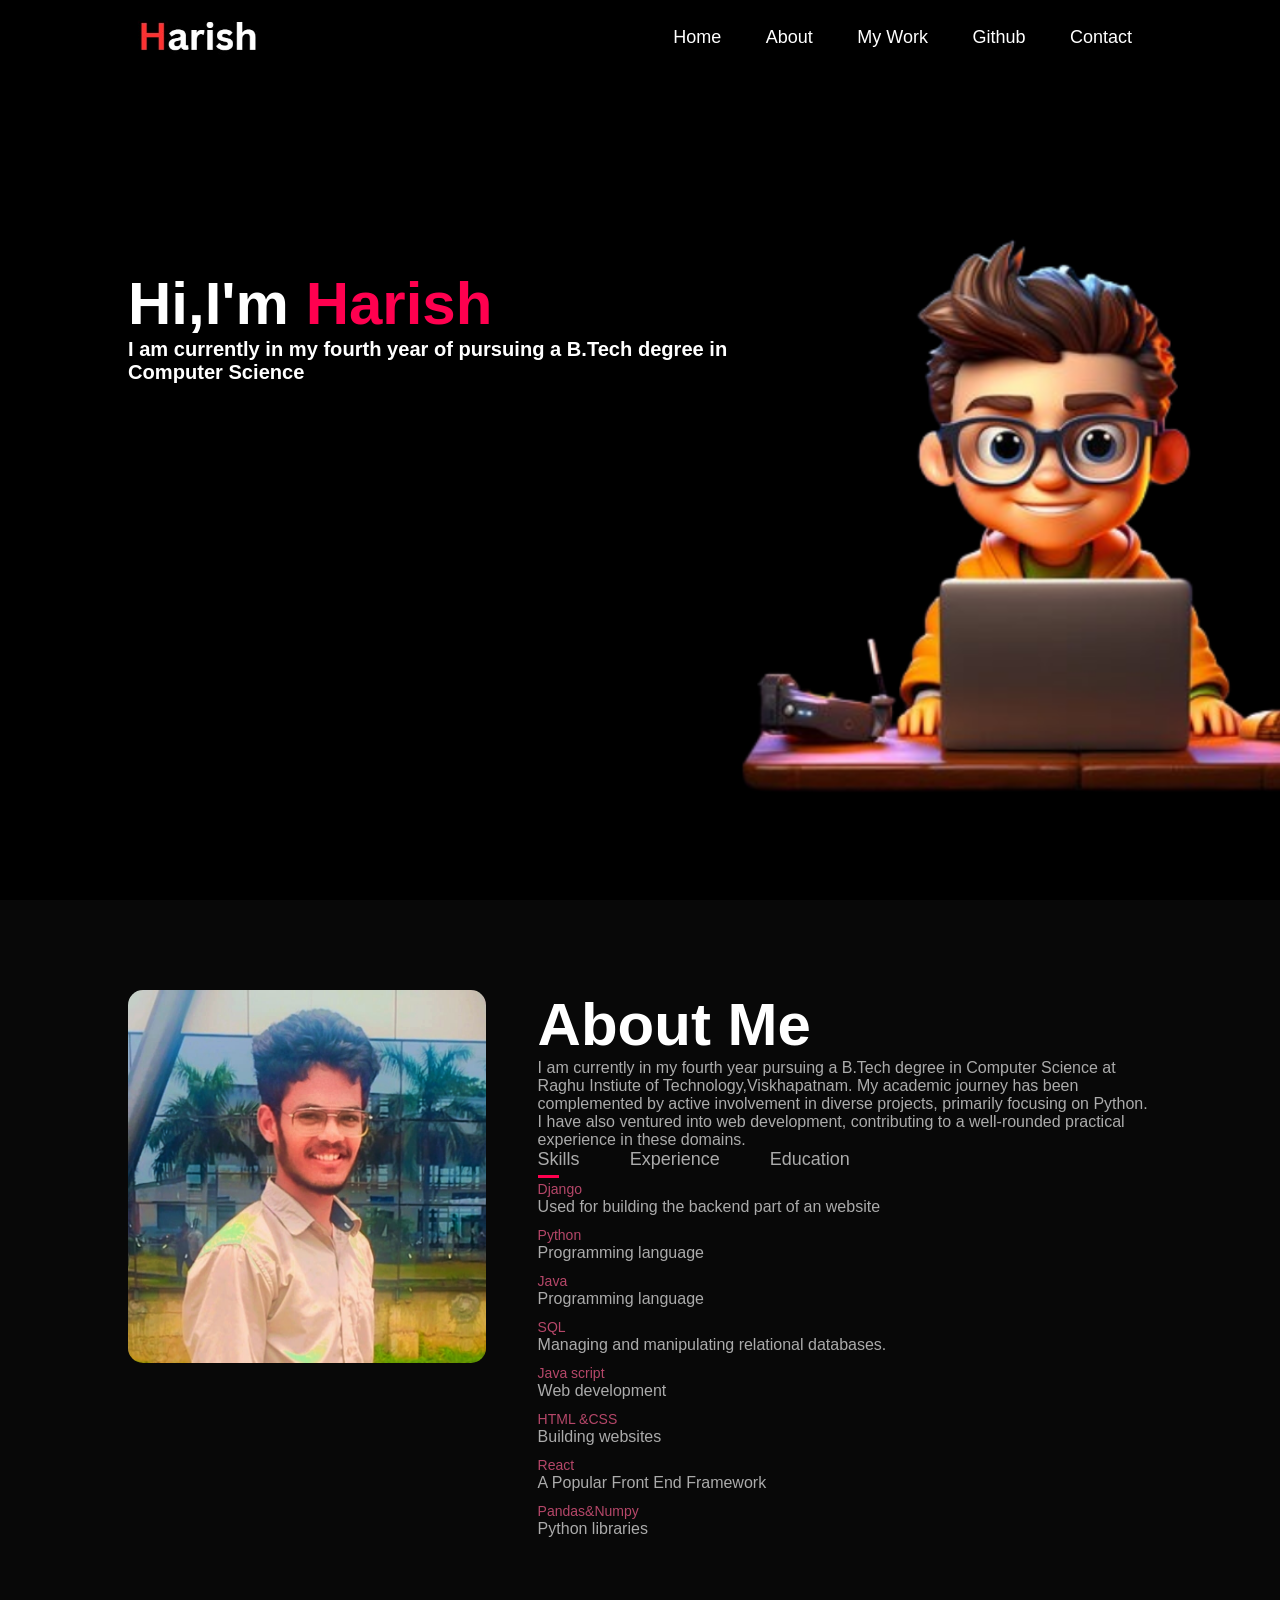
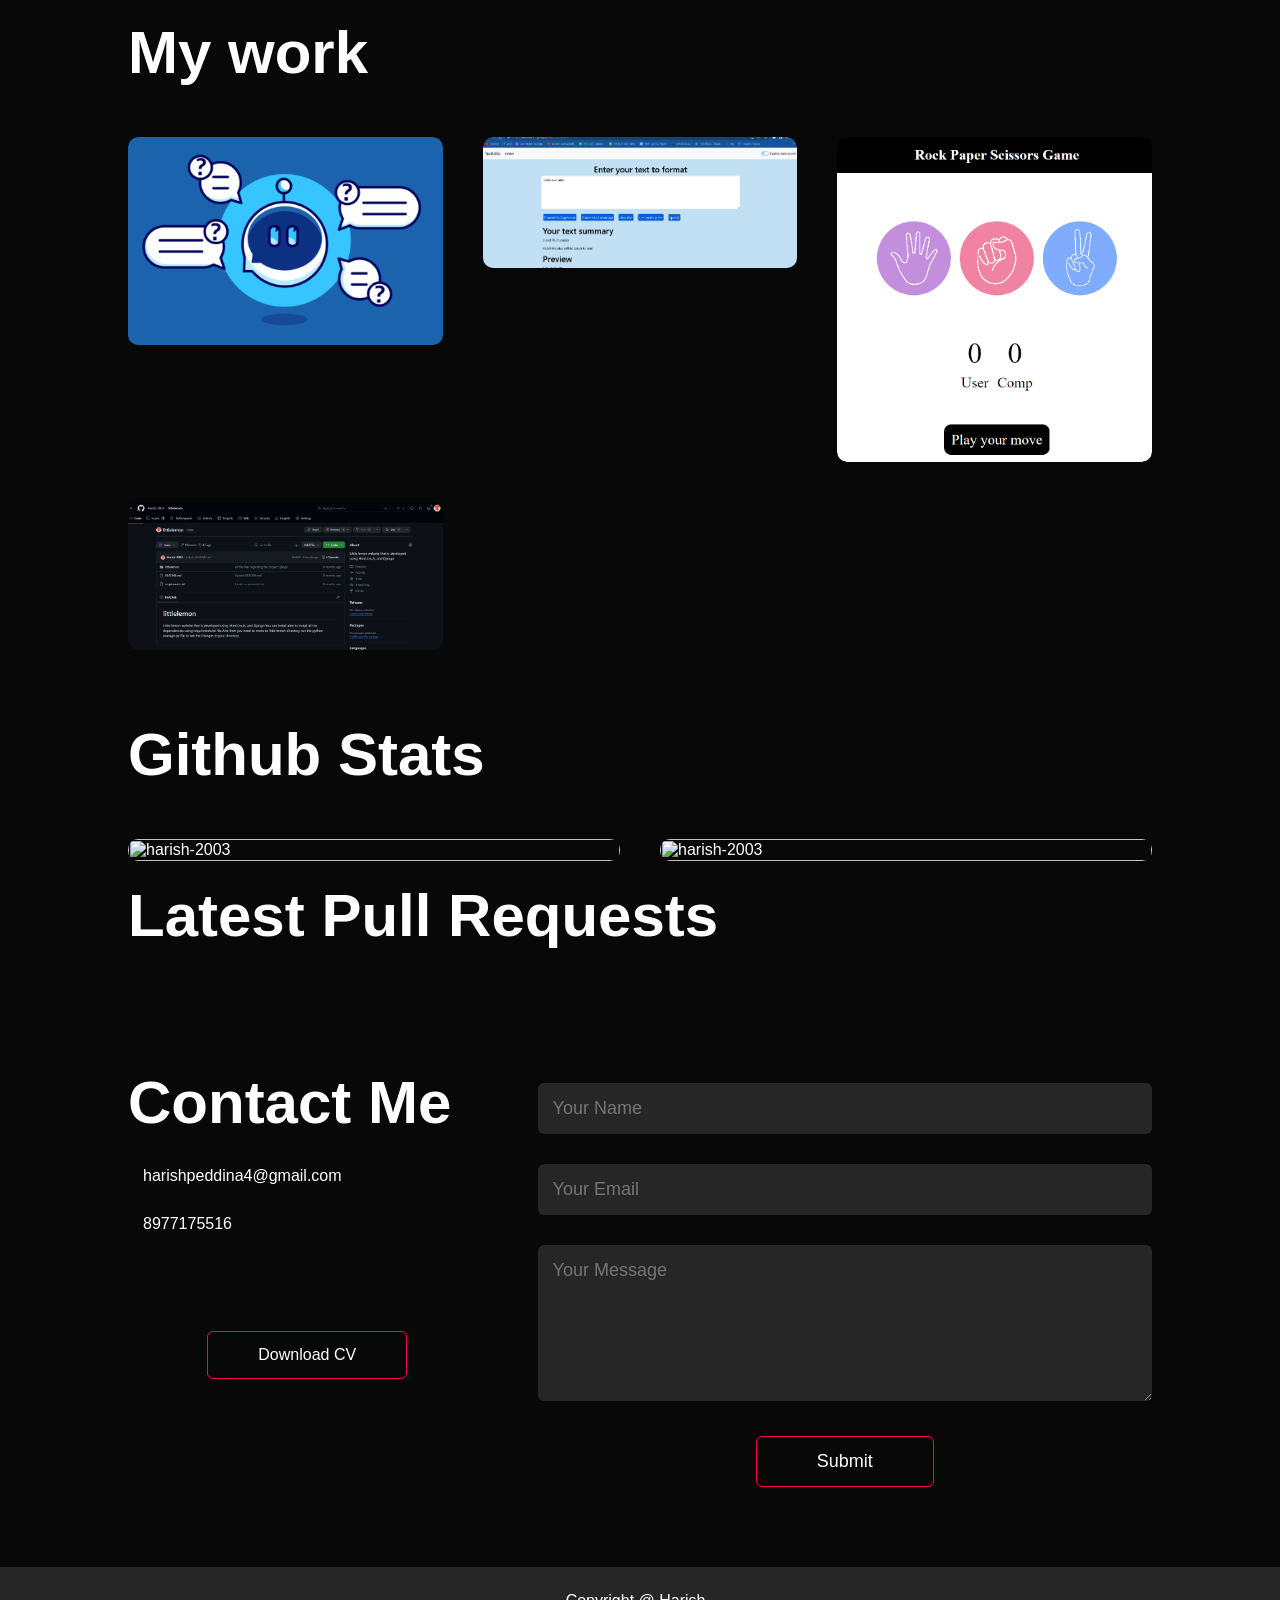
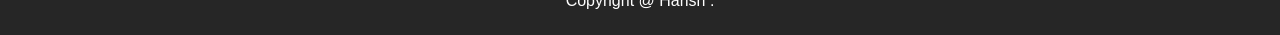
==== index.html @ 88ec81d2 "Add files via upload" ====
<html>

<head>
    <meta charset="UTF-8">
    <meta http-equiv="X-UA-Compatible" content="IE=edge">
    <meta name="viewport" content="width=device-width,initial-scale=1.0">
    <title> Personal portfolio website</title>
    <link rel="stylesheet" href="style.css">
    <script src="https://kit.fontawesome.com/f18b6457b7.js" crossorigin="anonymous"></script>
    <style>
        .dynamic-text {
            color: #ff004f;
            display: inline;
        }
    </style>
    <script>
        const words = ["Harish", "Open Source Enthausist", "Student", "Teacher", "Explorer", "Traveller", "Coder"];
        let currentIndex = 0;

        function changeText() {
            const textElement = document.getElementById("dynamicText");
            textElement.textContent = words[currentIndex];
            currentIndex = (currentIndex + 1) % words.length;
        }

        setInterval(changeText, 1200);
    </script>
</head>

<body>
    <div id="header">
        <div class="container">
            <nav>
                <img src="images/logo.jpg" class="logo">
                <ul id="sidemenu">
                    <li><a href="#header">Home</a></li>
                    <li><a href="#about">About</a></li>
                    <li><a href="#portfolio">My Work</a></li>
                    <li><a href="#github">Github</a></li>

                    <li><a href="#contact">Contact</a></li>
                    <i class="fa-solid fa-xmark" onclick="closemenu()"></i>
                </ul>
                <i class="fa-solid fa-bars" onclick="openmenu()"></i>
            </nav>
            <div class="header-text">

                <h1> Hi,I'm <div class="dynamic-text" id="dynamicText">
                        <span>
                            Harish
                        </span>
                    </div><br>
                </h1>
                <h6>
                    <p>I am currently in my fourth year of pursuing a B.Tech degree in <br> Computer Science</p>
                </h6>
            </div>
        </div>

    </div>
    <!-- -------------about----------- -->
    <div id="about">
        <div class="container">
            <div class="row">
                <div class="about-col-1">
                    <img src="images/user-1.jpg">
                </div>
                <div class="about-col-2">
                    <h1 class="sub-title">About Me</h1>
                    <p>I am currently in my fourth year pursuing a B.Tech degree in Computer Science at Raghu Instiute
                        of Technology,Viskhapatnam.
                        My academic journey has been
                        complemented by active involvement in diverse projects, primarily focusing on Python.
                        I have also ventured into web development, contributing to a well-rounded practical experience
                        in these domains.</p>
                    <div class="tab-titles">
                        <p class="tab-links active-link" onclick="opentab('skills')">Skills</p>
                        <p class="tab-links" onclick="opentab('experience')">Experience</p>
                        <p class="tab-links" onclick="opentab('education')">Education</p>
                    </div>
                    <div class="tab-contents active-tab" id="skills">
                        <ul>
                            <li><span>Django</span><br>Used for building the backend part of an website</li>
                            <li><span>Python</span><br>Programming language</li>
                            <li><span>Java</span><br>Programming language</li>
                            <li><span>SQL</span><br>Managing and manipulating relational databases.</li>
                            <li><span>Java script</span><br>Web development</li>
                            <li><span>HTML &CSS</span><br>Building websites</li>
                            <li><span>React</span><br>A Popular Front End Framework</li>
                            <li><span>Pandas&Numpy</span><br>Python libraries</li>
                        </ul>
                    </div>
                    <div class="tab-contents" id="experience">
                        <ul>
                            <li><span>Contributer</span><br>Girl Script of Code-(05/2024-Present)</li>
                            <li><span>Teacher</span><br>DataPro-(02/2024-05/2024)</li>
                            <li><span>Internship</span><br>Certimate Info Tech-(05/2023-07/2023)</li>
                        </ul>
                    </div>
                    <div class="tab-contents" id="education">
                        <ul>
                            <li><span>B.Tech in Computer Sciencd</span><br>Raghu Instiute Of Technology(2020-2024)</li>
                            <li><span>XII-Intermediate</span><br>Sri Prathibha Junior College Srikakulam(2020)</li>
                            <li><span>High School</span><br>Gayatri Model High School(2018)</li>

                        </ul>
                    </div>
                </div>
            </div>
        </div>
        <!-------------Portfolio------------------------>
        <div id="portfolio">
            <div class="container">
                <h1 class="sub-title">My work</h1>
                <div class="work-list">
                    <div class="work">
                        <img src="images\chatbot.png">
                        <div class="layer">
                            <h3>Chat Bot and Open Api Integration</h3>
                            <p> I designed and developed an interactive chatbot using HTML, CSS, and JavaScript,
                                seamlessly integrating it with OpenAI's advanced natural language processing
                                capabilities. This chatbot delivers an intuitive and engaging user experience,
                                efficiently understanding and responding to a wide range of queries. </p>
                            <a href="https://harish-2003.github.io/"><i
                                    class="fa-solid fa-arrow-up-right-from-square"></i></a>

                        </div>
                    </div>
                    <div class="work">
                        <img src="images/textutils.png">
                        <div class="layer">
                            <h3>Text Utils</h3>
                            <p>I designed a versatile text utility application using HTML, CSS, JavaScript, and React.
                                The front-end, styled with CSS, offers a clean and responsive interface for seamless
                                user interaction. Utilizing React, the application provides dynamic and real-time text
                                manipulation features, such as text formatting, case conversion, word count, and more
                            </p>
                            <a href="https://harish-2003.github.io/rock-paper-scissor/"><i
                                    class="fa-solid fa-arrow-up-right-from-square"></i></a>
                        </div>
                    </div>
                    <div class="work">
                        <img src="images/rockpaperscissor.png">
                        <div class="layer">
                            <h3>Rock Paper Scissor Game</h3>
                            <p>I designed a fun and interactive Rock Paper Scissors game using HTML, CSS, and
                                JavaScript. The user interface features visually appealing icons for rock, paper, and
                                scissors, encouraging user engagement. The game dynamically updates the score for both
                                the user and the computer, providing real-time feedback on the outcome of each round
                            </p>
                            <a href="https://harish-2003.github.io/rock-paper-scissor/"><i
                                    class="fa-solid fa-arrow-up-right-from-square"></i></a>
                        </div>
                    </div>

                    <div class="work">
                        <img src="images/hotel.png">
                        <div class="layer">
                            <h3>Hotel Management Website</h3>
                            <p>
                                I designed a hotel management website using HTML, CSS, and Django, which allows users to
                                view menus and other services offered by the hotel. The front-end, crafted with HTML and
                                CSS, provides an attractive and responsive interface, ensuring a seamless user
                                experience across all devices. On the back-end, Django manages the dynamic content,
                                enabling features such as viewing dining menus and exploring hotel amenities.</p>
                            <a href="https://github.com/Harish-2003/littlelemon"><i
                                    class="fa-solid fa-arrow-up-right-from-square"></i></a>
                        </div>
                    </div>
                </div>
            </div>
        </div>
        <!--------------GitHub Contributions------------------->
        <div id="github">
            <div class="container">
                <h1 class="sub-title">Github Stats</h1>
                <div class="work-list">
                    <div class="work1">
                        <img src="https://github-readme-stats.vercel.app/api/top-langs?username=harish-2003&show_icons=true&locale=en&layout=compact"
                            alt="harish-2003" />
                    </div>
                    <div class="work1">
                        <img src="https://github-readme-stats.vercel.app/api?username=harish-2003&show_icons=true&locale=en"
                            alt="harish-2003" alt="harish-2003" />
                    </div>
                </div>
            </div>
            <div class="container">
                <h1 class="sub-title">Latest Pull Requests</h1><br>
                <div class="merges-container">
                    <div id="merges"></div>
                </div>
            </div>


            <script>
                const username = "harish-2003";
                const mergesContainer = document.getElementById('merges');

                // Function to fetch latest commits

                // Function to fetch latest merges
                async function fetchMerges() {
                    const response = await fetch(`https://api.github.com/search/issues?q=author:${username}+is:pr+is:merged&per_page=5`);
                    const data = await response.json();
                    const merges = data.items;
                    mergesContainer.innerHTML = '';
                    merges.forEach(merge => {
                        const mergeDiv = document.createElement('div');
                        mergeDiv.classList.add('merge');
                        const mergeMessage = document.createElement('p');
                        mergeMessage.classList.add('merge-message');
                        mergeMessage.textContent = merge.title;
                        mergeDiv.appendChild(mergeMessage);
                        mergesContainer.appendChild(mergeDiv);
                    });
                }
                fetchMerges();
            </script>
        </div>
    </div> <!--------------contact------------------->
    <div id="contact">
        <div class="container">
            <div class="row">
                <div class="contact-left">
                    <h1 class="sub-title">Contact Me</h1>
                    <p><i class="fa-solid fa-envelope"></i>harishpeddina4@gmail.com</p>
                    <p><i class="fa-solid fa-phone"></i>8977175516</p>
                    <div class="social-icons">
                        <a href="https://www.linkedin.com/in/harish-peddina/"><i class="fa-brands fa-linkedin"></i></a>
                        <a href="https://www.instagram.com/haris__5012"><i class="fa-brands fa-instagram"></i></a>
                        <a href="https://www.github.com/harish-2003"><i class="fa-brands fa-github"></i></a>
                    </div>
                    <a href=" images/My Cv.pdf" download class="btn btn2">Download CV</a>
                </div>
                <div class="contact-right">
                    <form name="submit-to-google-sheet">
                        <input type="text" name="Name" placeholder="Your Name" required>
                        <input type="email" name="Email" placeholder="Your Email" required>
                        <textarea name="Message" rows="6" placeholder="Your Message"></textarea>
                        <button type="submit" class="btn btn2">Submit</button>
                    </form>
                    <span id="msg"></span>
                </div>

            </div>
        </div>
        <div class="copyright">
            <p>Copyright @ Harish <i class="fa-solid fa-heart"></i>. </p>
        </div>
    </div>

    <script>
        var tablinks = document.getElementsByClassName("tab-links");
        var tabcontents = document.getElementsByClassName("tab-contents");

        function opentab(tabname) {
            for (tablink of tablinks) {
                tablink.classList.remove("active-link");
            }
            for (tabcontent of tabcontents) {
                tabcontent.classList.remove("active-tab");
            }
            event.currentTarget.classList.add("active-link");
            document.getElementById(tabname).classList.add("active-tab");
        }
    </script>
    <script>
        var sidemenu = document.getElementById("sidemenu");

        function openmenu() {
            sidemenu.style.right = "0";

        }
        function closemenu() {
            sidemenu.style.right = "-200px";
        }


    </script>

    <script>
        const scriptURL = 'https://script.google.com/macros/s/AKfycbwVQP561fVGaSGEnEfk7TSMjyJP9M4GQ-okrkhKSVi4F3F5-DH9_T8kZsQnn3fd7IJDpA/exec'
        const form = document.forms['submit-to-google-sheet']
        const msg = document.getElementById("msg")

        form.addEventListener('submit', e => {
            e.preventDefault()
            fetch(scriptURL, { method: 'POST', body: new FormData(form) })
                .then(response => {
                    msg.innerHTML = "Message sent successfully"
                    setTimeout(function () {
                        msg.innerHTML = ""
                    }, 5000)
                    form.reset()
                })
                .catch(error => console.error('Error!', error.message))
        })
    </script>




</body>

</html>
---- style.css ----
* {
    margin: 0;
    padding: 0;
    font-family: 'Poppins', sans-serif;
    box-sizing: border-box;
}

html {
    scroll-behavior: smooth;
}

body {
    background: #080808;
    color: #fff;

}

#header {
    width: 100%;
    height: 100vh;
    background-image: url(images/picture-4.jpg);
    background-size: cover;
    background-position: center;
    position: relative;
    overflow: hidden;
    animation: fadeInBackground 5s infinite alternate;
    /* Adjust the duration and animation type */
}

@keyframes fadeInBackground {
    from {
        opacity: 0.8;
        /* Adjust the starting opacity */
    }

    to {
        opacity: 1;
    }
}


.container {
    padding: 10px 10%;
}

nav {
    display: flex;
    align-items: center;
    justify-content: space-between;
    flex-wrap: wrap;
}

.logo {
    width: 140px;
}

nav ul li {
    display: inline-block;
    list-style: none;
    margin: 10px 20px;
}

nav ul li a {
    color: #fff;
    text-decoration: none;
    font-size: 18px;
    position: relative;
}

nav ul li a::after {
    content: '';
    width: 0;
    height: 3px;
    background: #ff004f;
    position: absolute;
    left: 0;
    bottom: -6px;
    transition: 0.5s;
}

nav ul li a:hover::after {
    width: 100%;
}

.header-text {
    margin-top: 20%;
    font-size: 30px;
}

.header-text h1 {
    font-size: 60px;
    margin-top: 20px;
}

.header-text h1 span {
    color: #ff004f;
}

/*---------------about------------ */
#about {
    padding: 80px 0;
    color: #ababab;
}

.row {
    display: flex;
    justify-content: space-between;
    flex-wrap: wrap;

}

.about-col-1 {
    flex-basis: 35%;

}

.about-col-1 img {
    width: 100%;
    border-radius: 15px;
}

.about-col-2 {
    flex-basis: 60%;
}

.sub-title {
    font-size: 60px;
    font-weight: 600;
    color: #fff;
}

.tab-titles {
    display: flex;
    margin: 20px 0 40 px;

}

.tab-links {
    margin-right: 50px;
    font-size: 18px;
    font-weight: 500;
    cursor: pointer;
    position: relative;


}

.tab-links::after {
    content: '';
    width: 0;
    height: 3px;
    background: #ff004f;
    position: absolute;
    left: 0;
    bottom: -8px;
    transition: 0.5s;
}

.tab-links.active-link::after {
    width: 50%;
}

.tab-contents ul li {
    list-style: none;
    margin: 10px 0;
}

.tab-contents ul li span {
    color: #b54769;
    font-size: 14px;
}

.tab-contents {
    display: none;
}

.tab-contents.active-tab {
    display: block;
}

/*------------------- services ------------- */
#services {
    padding: 30px 0;
}

.services-list {
    display: grid;
    grid-template-columns: repeat(auto-fit, minmax(250px, 1fr));
    grid-gap: 40px;
    margin-top: 50px;
}

.services-list div {
    background: #262626;
    padding: 40px;
    font-size: 13px;
    font-weight: 300;
    border-radius: 10px;
    transition: background 0.5s, transform 0.5s;

}

.services-list div i {
    font-size: 50px;
    margin-bottom: 30px;
    color: #fff;
}

.services-list div h2 {
    font-size: 30px;
    font-weight: 500;
    margin-bottom: 15px;
    color: #fff;
}

.services-list div a {
    text-decoration: none;
    color: #fff;
    font-size: 12px;
    margin-top: 20px;
    display: inline-block;

}

.services-list div:hover {
    background: #ff004f;
    transform: translateY(-10px);

}

/*------------ portfolio---------*/
#portfolio {
    padding: 50px 0;
}

.work-list {
    display: grid;
    grid-template-columns: repeat(auto-fit, minmax(250px, 1fr));
    grid-gap: 40px;
    margin-top: 50px;
    color: #fff;

}

.work {
    border-radius: 10px;
    position: relative;
    overflow: hidden;


}

.work img {
    width: 100%;
    border-radius: 10px;
    display: block;
    transition: transform 0.5s;
}

.work1 img {
    width: 100%;
    border-radius: 10px;
    display: block;
}

.layer {
    width: 100%;
    height: 0%;
    background: linear-gradient(rgba(0, 0, 0, 0.6), #ff004f);
    border-radius: 10px;
    position: absolute;
    left: 0;
    bottom: 0;
    overflow: hidden;
    display: flex;
    align-items: center;
    justify-content: center;
    flex-direction: column;
    padding: 0 40px;
    text-align: center;
    font-size: 14px;
    transition: height 0.5s;
}

.layer h3 {
    font-weight: 500;
    margin-bottom: 20px;
}

.layer a {
    margin-top: 10px;
    color: #ff004f;
    text-decoration: none;
    font-size: 18px;
    line-height: 50px;
    background: #fff;
    width: 50px;
    height: 50px;
    border-radius: 50%;
    text-align: center;
}

.work:hover img {
    transform: scale(1.1);

}

.work:hover .layer {
    height: 100%;

}

.btn {
    display: block;
    margin: 50px auto;
    width: fit-content;
    border: 1px solid #ff004f;
    padding: 14px 50px;
    border-radius: 6px;
    text-decoration: none;
    color: #fff;
    transition: background 0.5s;
}

.btn:hover {
    background: #ff004f;

}

/*----------contact--------*/
.contact-left {
    flex-basis: 35%;
}

.contact-right {
    flex-basis: 60%;
}

.contact-left p {
    margin-top: 30px;
}

.contact-left p i {
    color: #ff004f;
    margin-right: 15px;
    font-size: 25px;
}

.social-icons {
    margin-top: 30px;

}

.social-icons a {
    text-decoration: none;
    font-size: 30px;
    margin-right: 15px;
    color: #ababab;
    display: inline-block;
    transition: transform 0.5s;
}

.social-icons a:hover {
    color: #ff004f;
    transform: translateY(-5px);
}

.btn.btn2 a {
    display: inline-block;
    color: #ff004f;
}

.contact-right form {
    width: 100%;
}

form input,
form textarea {
    width: 100%;
    border: 0;
    outline: none;
    background: #262626;
    padding: 15px;
    margin: 15px 0;
    color: #fff;
    font-size: 18px;
    border-radius: 6px;
}

form .btn2 {
    padding: 14px 60px;
    font-size: 18px;
    margin-top: 20px;
    cursor: pointer;
    background: transparent
}

.copyright {
    width: 100%;
    text-align: center;
    padding: 25px 0;
    background: #262626;
    font-weight: 300;
    margin-top: 20px;

}

.copyright i {
    color: #ff004f;
}

.merge {
    background-color: black;
    color: white;
    border-radius: 10px;
    padding: 10px;
    margin: 10px 0;
    border: solid;
    border-color: #ff004f;
    font-size: 25px;
    font-weight: bold;
    opacity: 0.8;
    transition: transform 0.3s ease;
}

.merge:hover {
    transform: scale(1.05);
    /* Slight zoom effect on hover */
}

/*-------------------css for small screen------------*/

nav .fa-solid {
    display: none;

}

@media only screen and (max-width:600px) {
    #header {
        background-image: url(images/picture-mobile.jpg);
    }

    .header-text {
        margin-top: 100%;
        font-size: 16px;
    }

    .header-text h1 {
        font-size: 30px;
    }

    nav i.fa-solid {
        display: block;
        font-size: 25px;



    }

    nav ul {
        background: #ff004f;
        position: fixed;
        top: 0;
        right: -200px;
        width: 200px;
        height: 100vh;
        padding-top: 50px;
        z-index: 2;
        transition: right 0.5s;
    }

    nav ul li {
        display: block;
        margin: 25px;
    }

    nav ul i.fa-solid {
        position: absolute;
        top: 25px;
        left: 25px;

    }

    .sub-title {
        font-size: 40px;

    }

    .about-col-1,
    .about-col-2 {
        flex-basis: 200%;

    }

    .about-col-1 {
        margin-bottom: 20px;

    }

    .about-col-2 {
        font-size: 13px;

    }

    .tab-links {
        font-size: 16px;
        margin-right: 20px;
    }

    .contact-left,
    .contact-right {
        flex-basis: 100%;
    }

    .copyright {
        font-size: 16px;
    }

    #msg {
        color: #61b752;
        margin-top: -20px;
        display: block;
    }
}
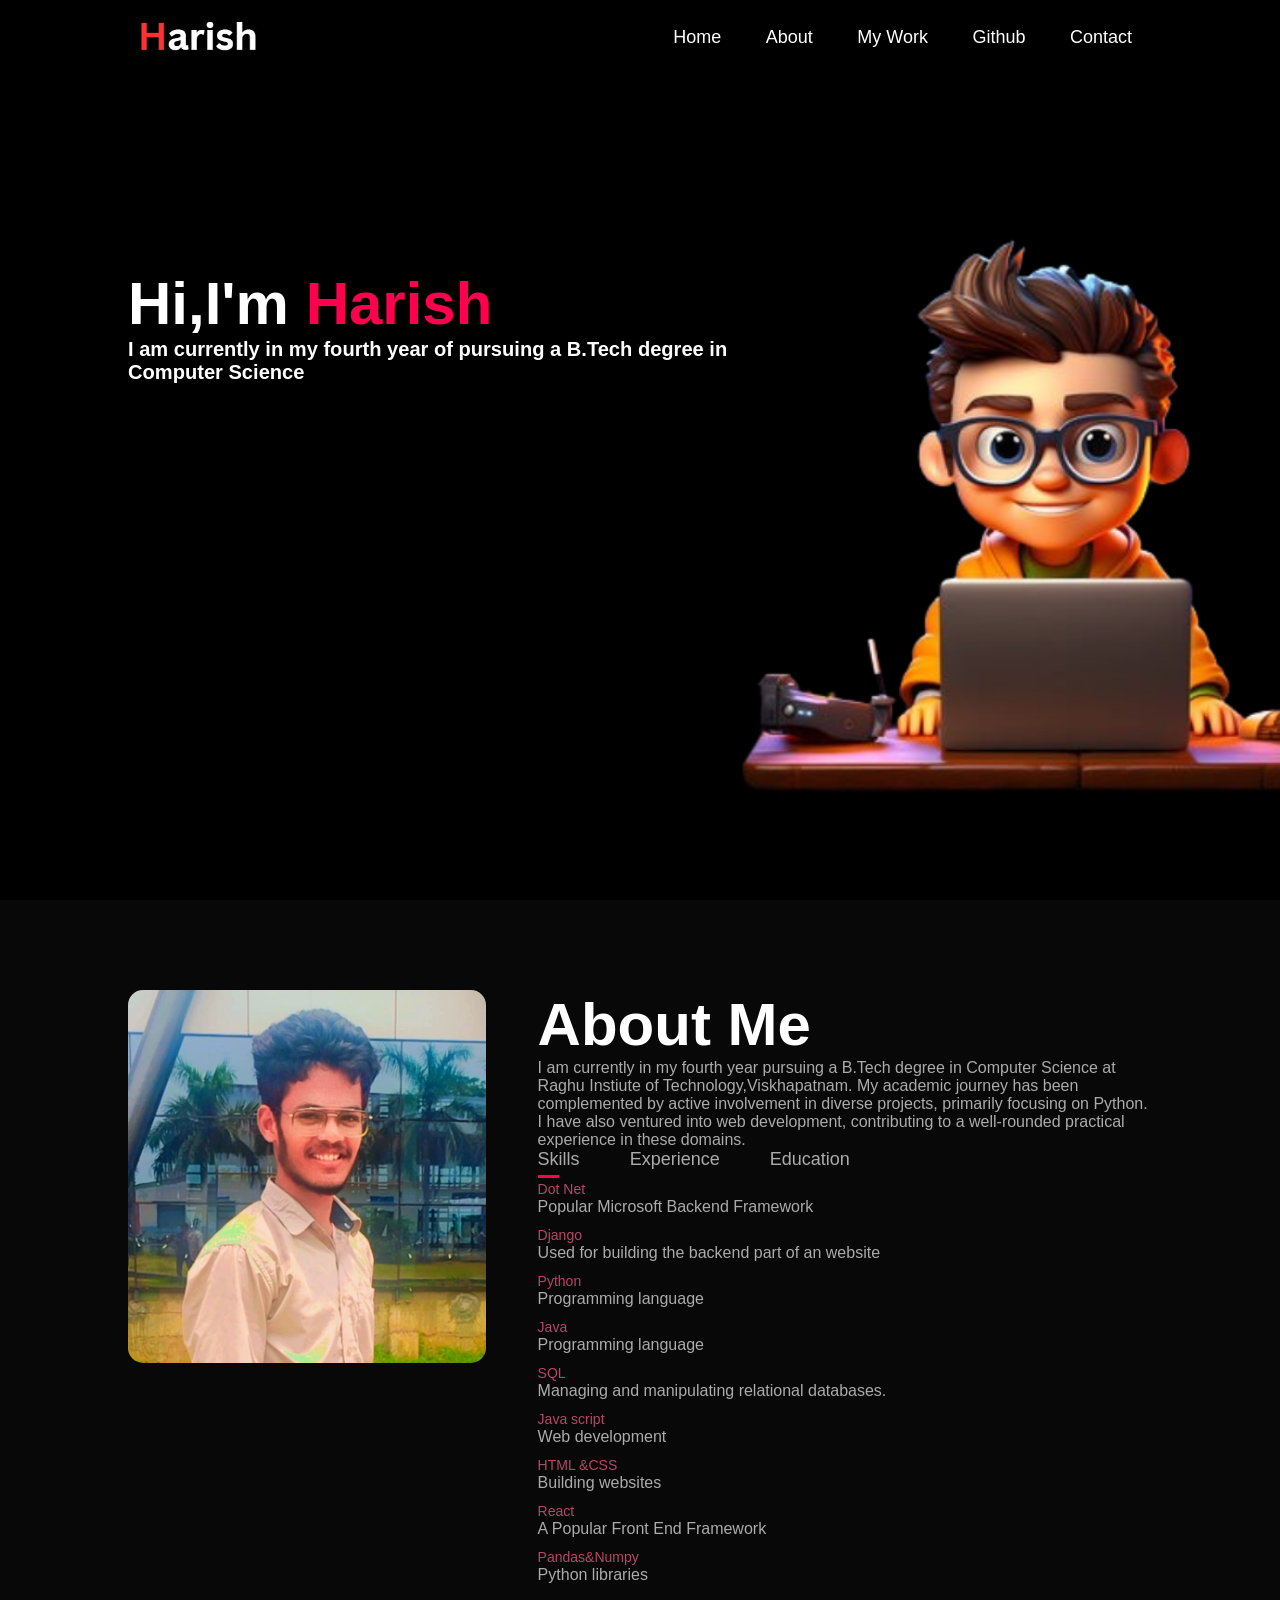
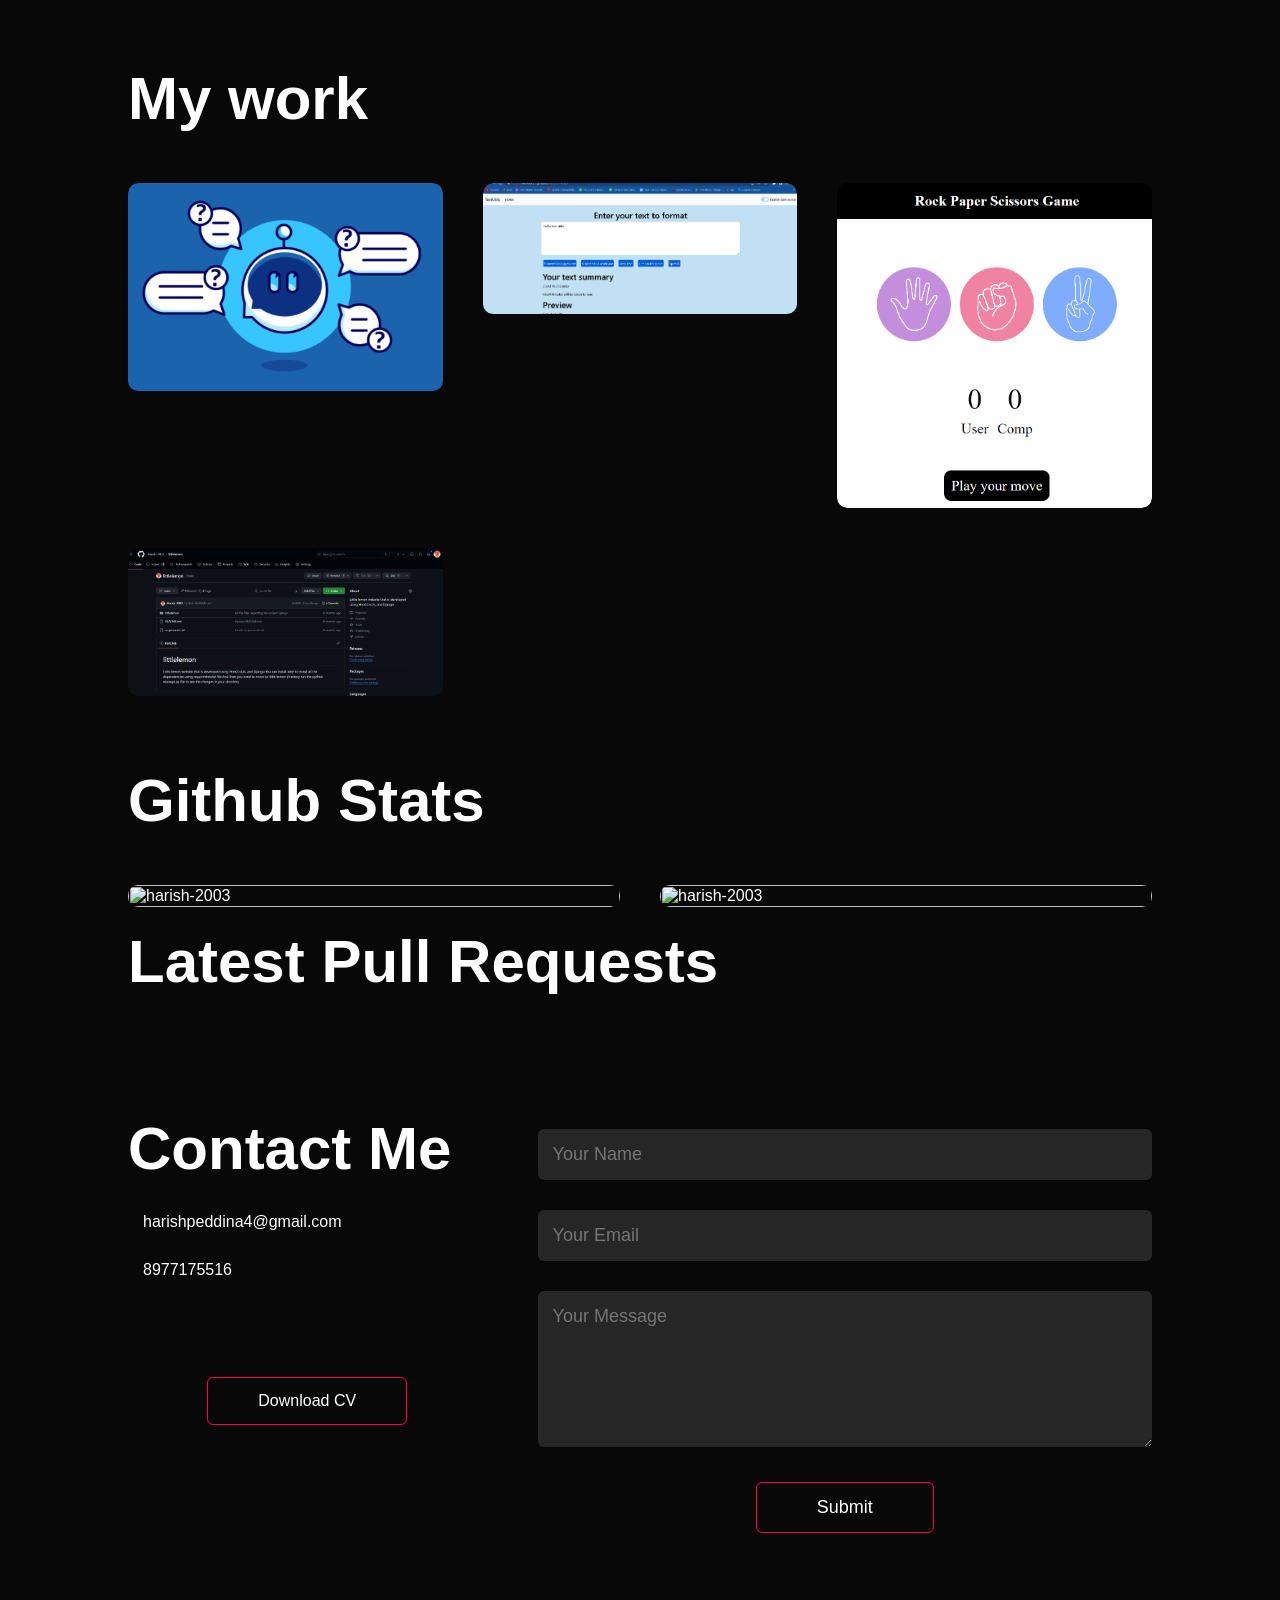
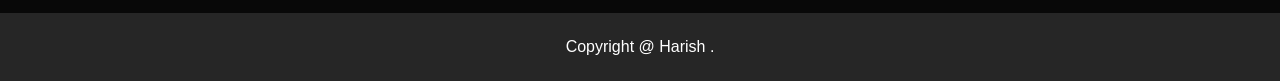
==== commit 4b25329c: "Update index.html" ====
--- a/index.html
+++ b/index.html
@@ -80,6 +80,7 @@
                     </div>
                     <div class="tab-contents active-tab" id="skills">
                         <ul>
+                            <li><span>Dot Net</span><br>Popular Microsoft Backend Framework </li>
                             <li><span>Django</span><br>Used for building the backend part of an website</li>
                             <li><span>Python</span><br>Programming language</li>
                             <li><span>Java</span><br>Programming language</li>
@@ -121,7 +122,7 @@
                                 seamlessly integrating it with OpenAI's advanced natural language processing
                                 capabilities. This chatbot delivers an intuitive and engaging user experience,
                                 efficiently understanding and responding to a wide range of queries. </p>
-                            <a href="https://harish-2003.github.io/"><i
+                            <a href="https://harish-2003.github.io/chatbot/"><i
                                     class="fa-solid fa-arrow-up-right-from-square"></i></a>
 
                         </div>
@@ -303,4 +304,4 @@
 
 </body>
 
-</html>+</html>
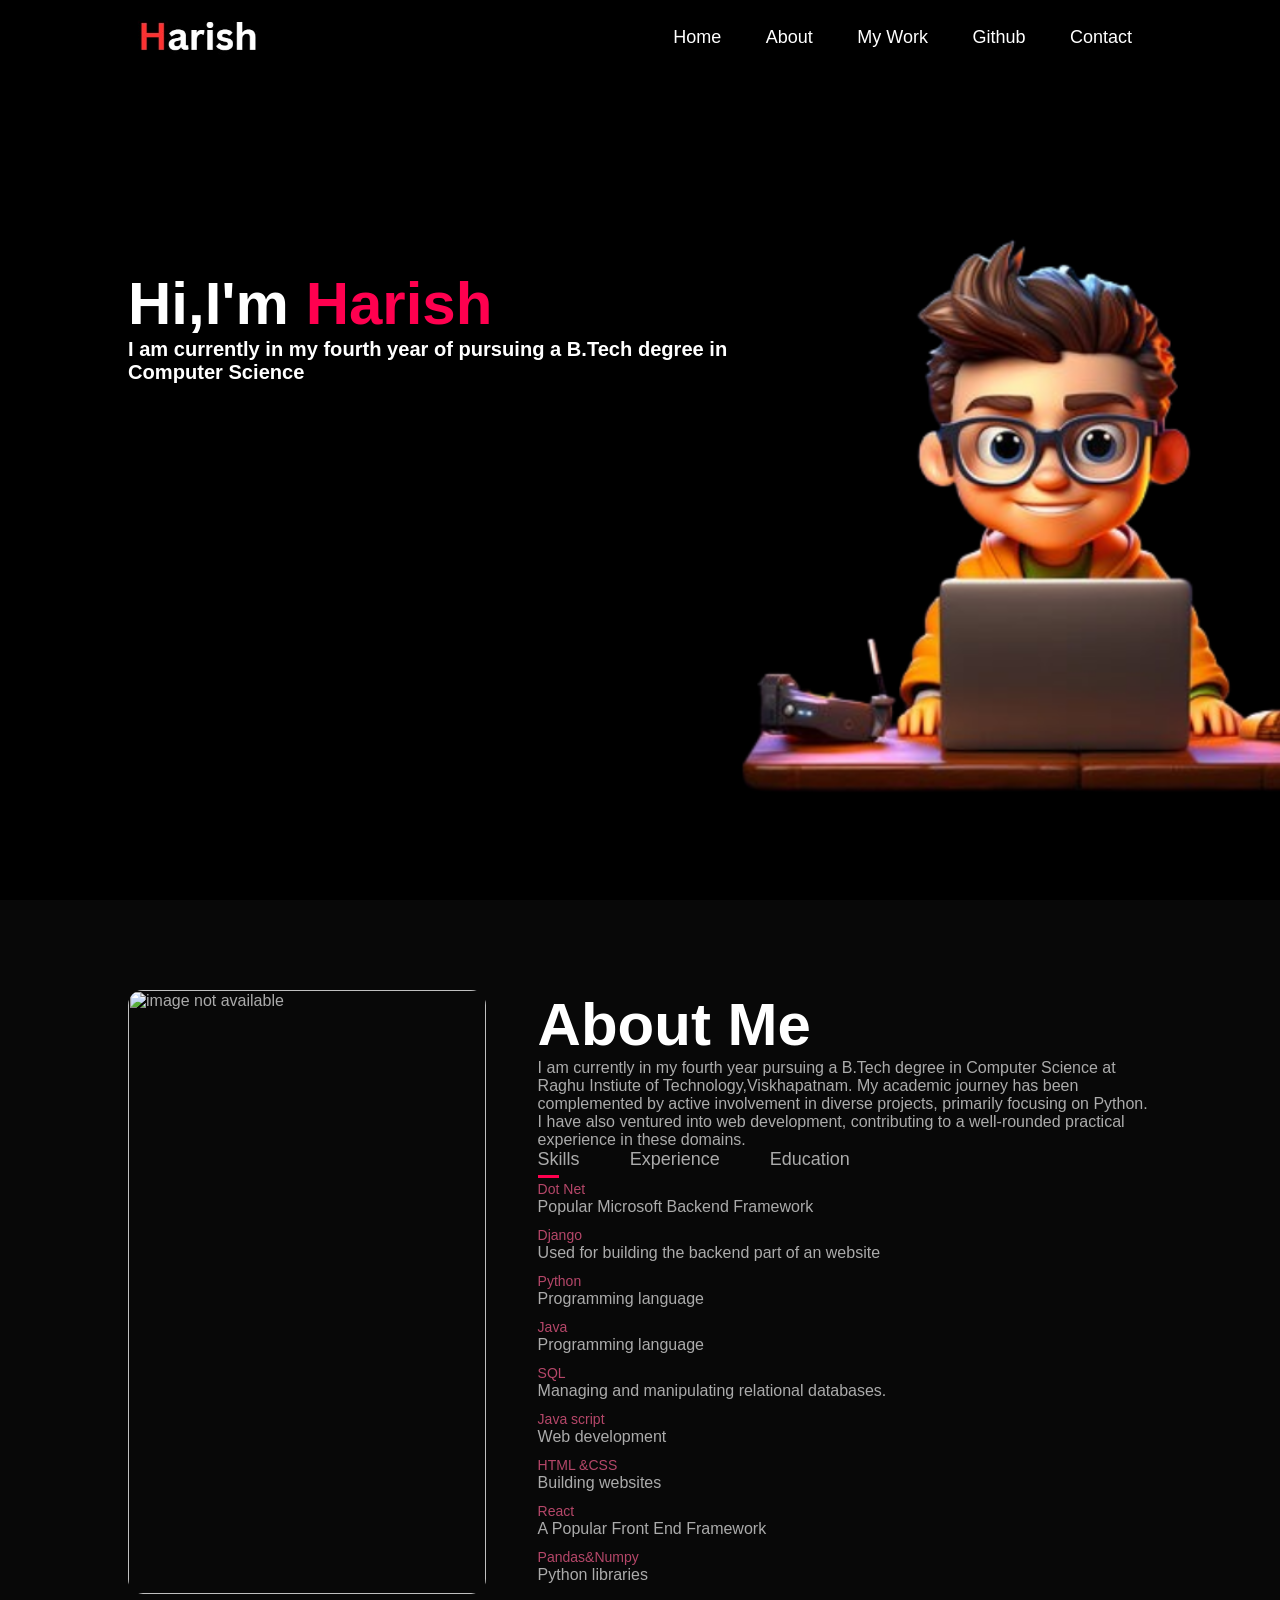
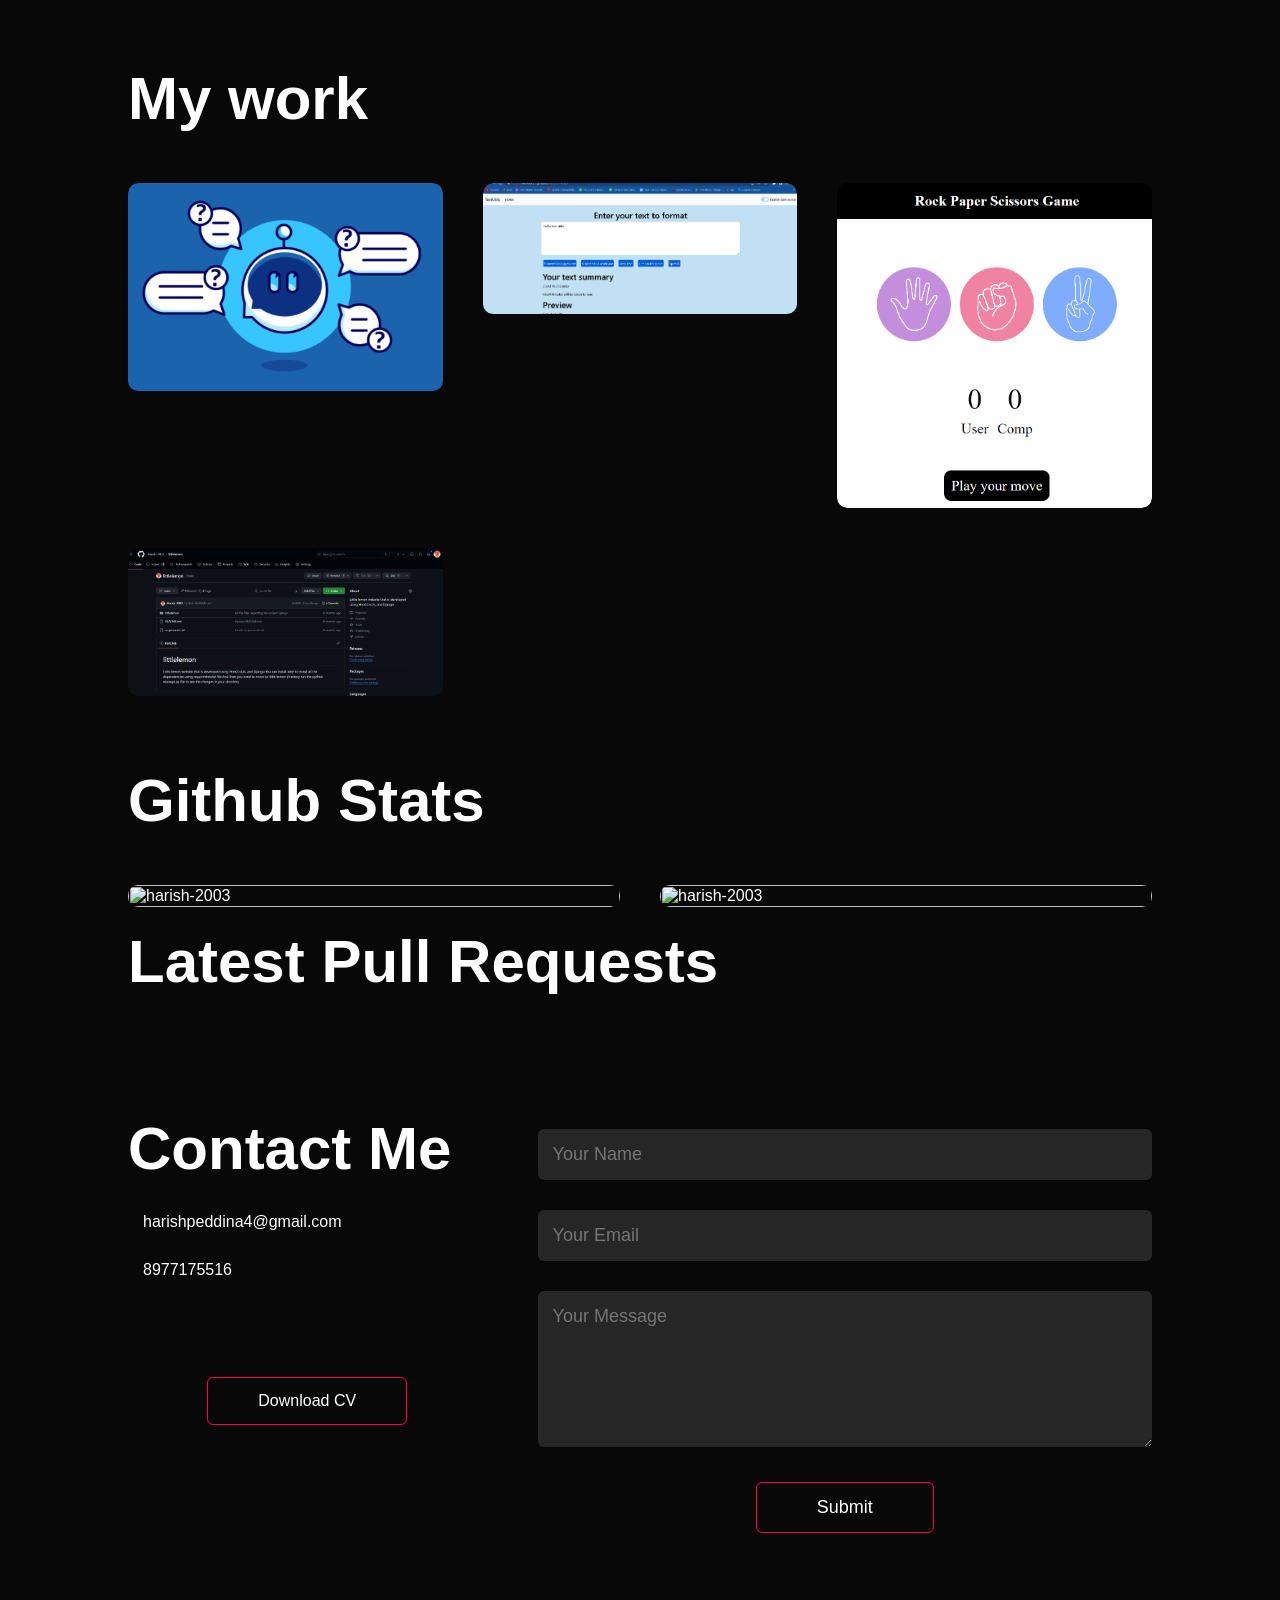
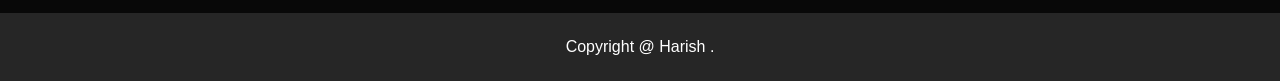
==== commit b7b8e7b1: "Update index.html" ====
--- a/index.html
+++ b/index.html
@@ -63,7 +63,7 @@
         <div class="container">
             <div class="row">
                 <div class="about-col-1">
-                    <img src="images/user-1.jpg">
+                    <img src="" alt="image not available">
                 </div>
                 <div class="about-col-2">
                     <h1 class="sub-title">About Me</h1>
